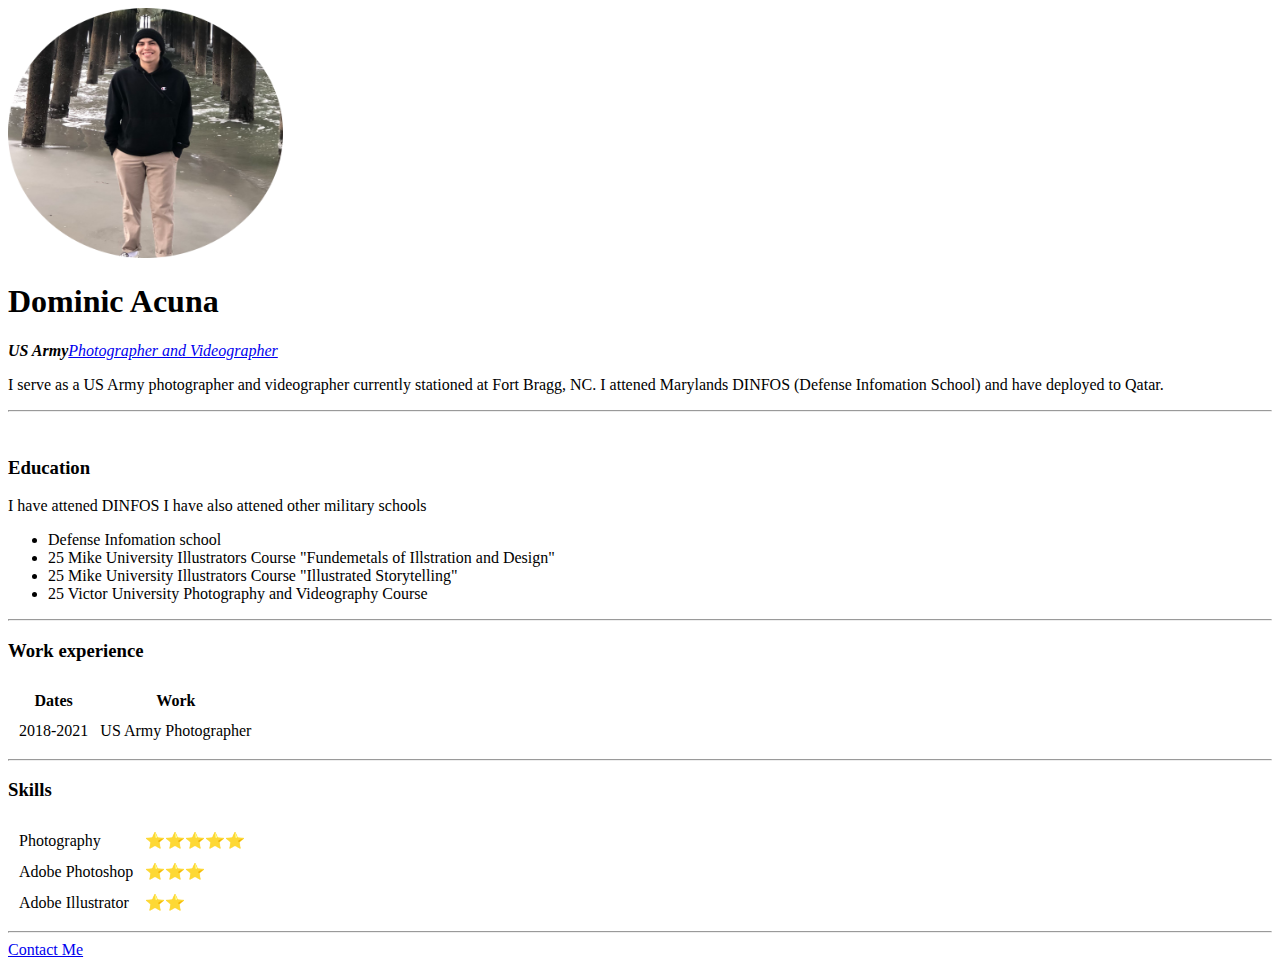
==== index.html @ 1092c1fd "added initial cv website files" ====
<!DOCTYPE html>
<html lang="en" dir="ltr">

<head>
  <meta charset="utf-8">
  <title>Dominics Personal site</title>
</head>

<body>
  <img src="Dominic.png" width="275" height="250" alt="">
  <h1>Dominic Acuna</h1>
  <p><em><strong>US Army</strong><a href="https://neatcontents.com/">Photographer and Videographer</a></em></p>
  <p>I serve as a US Army photographer and videographer currently stationed at Fort Bragg, NC. I attened Marylands DINFOS (Defense Infomation School) and have deployed to Qatar.</p>
  <hr>
  <br />
  <h3>Education</h3>
  <p>I have attened DINFOS
    I have also attened other military schools
  <ul>
    <li>Defense Infomation school</li>
    <li> 25 Mike University Illustrators Course "Fundemetals of Illstration and Design"</li>
    <li>25 Mike University Illustrators Course "Illustrated Storytelling"</li>
    <li>25 Victor University Photography and Videography Course</li>
  </ul>
  <hr>
<h3>Work experience</h3>

<table cellspacing="10">
  <tr>
    <th>Dates</th>
    <th>Work</th>
  </tr>
  <tr>
    <td>2018-2021</td>
    <td>US Army Photographer</td>
  </tr>
</table>
<hr>
<h3>Skills</h3>
<table cellspacing="10">
  <tr>
    <td>Photography</td>
    <td>⭐⭐⭐⭐⭐</td>
  </tr>
  <tr>
    <td>Adobe Photoshop</td>
    <td>⭐⭐⭐</td>
  </tr>
  <tr>
    <td>Adobe Illustrator</td>
    <td>⭐⭐</td>
  </tr>
</table>
<hr>
  <a href="Contact.html">Contact Me</a>
</body>
</html>
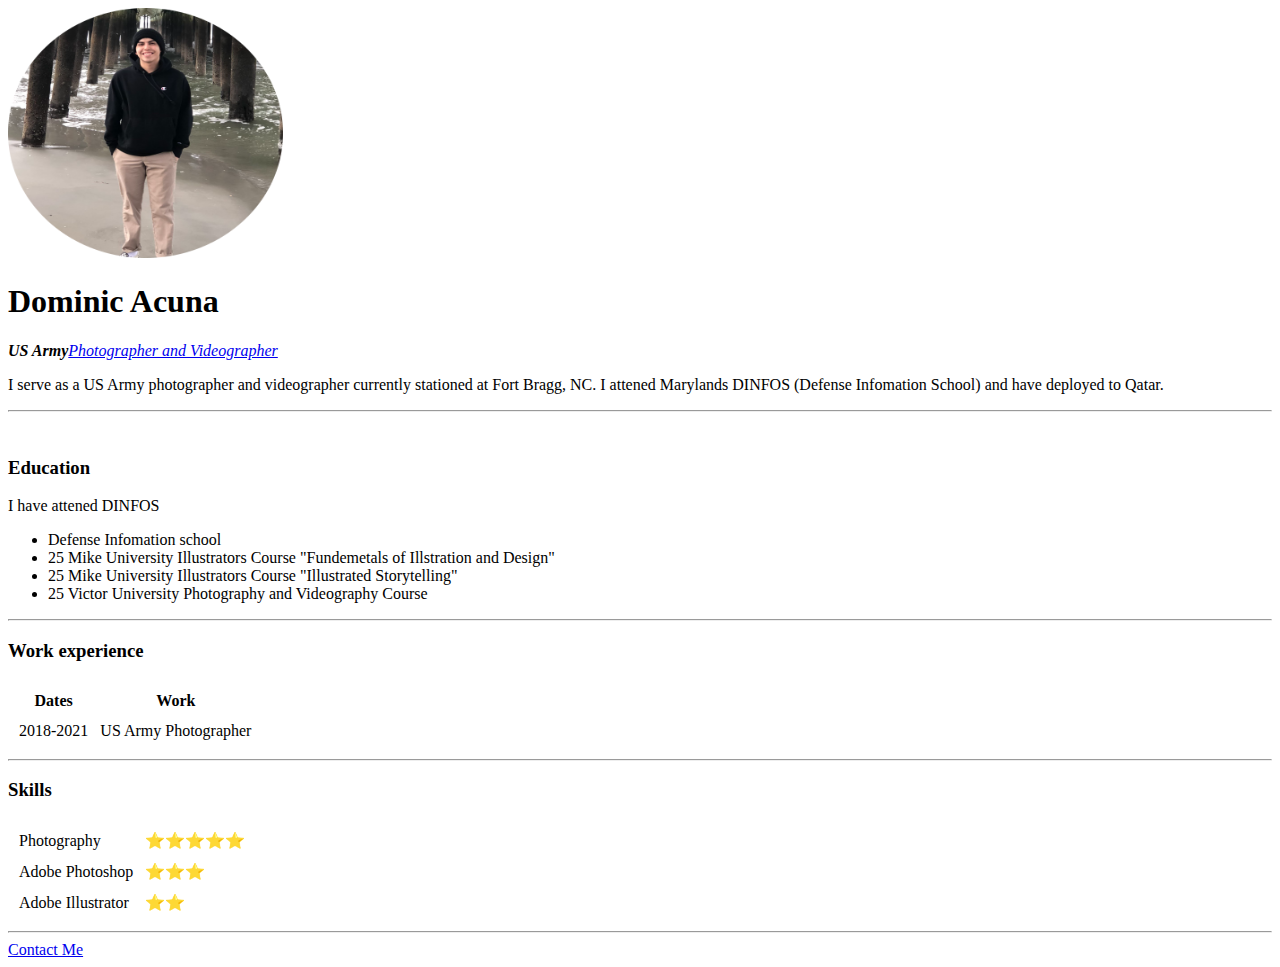
==== commit 0a3fface: "Add files via upload" ====
--- a/index.html
+++ b/index.html
@@ -4,6 +4,8 @@
 <head>
   <meta charset="utf-8">
   <title>Dominics Personal site</title>
+<link rel="stylesheet" href="css/styles.css">
+
 </head>
 
 <body>
@@ -15,7 +17,7 @@
   <br />
   <h3>Education</h3>
   <p>I have attened DINFOS
-    I have also attened other military schools
+
   <ul>
     <li>Defense Infomation school</li>
     <li> 25 Mike University Illustrators Course "Fundemetals of Illstration and Design"</li>
@@ -23,35 +25,35 @@
     <li>25 Victor University Photography and Videography Course</li>
   </ul>
   <hr>
-<h3>Work experience</h3>
-
-<table cellspacing="10">
-  <tr>
-    <th>Dates</th>
-    <th>Work</th>
-  </tr>
-  <tr>
-    <td>2018-2021</td>
-    <td>US Army Photographer</td>
-  </tr>
-</table>
-<hr>
-<h3>Skills</h3>
-<table cellspacing="10">
-  <tr>
-    <td>Photography</td>
-    <td>⭐⭐⭐⭐⭐</td>
-  </tr>
-  <tr>
-    <td>Adobe Photoshop</td>
-    <td>⭐⭐⭐</td>
-  </tr>
-  <tr>
-    <td>Adobe Illustrator</td>
-    <td>⭐⭐</td>
-  </tr>
-</table>
-<hr>
+  <h3>Work experience</h3>
+  <table cellspacing="10">
+    <tr>
+      <th>Dates</th>
+      <th>Work</th>
+    </tr>
+    <tr>
+      <td>2018-2021</td>
+      <td>US Army Photographer</td>
+    </tr>
+  </table>
+  <hr>
+  <h3>Skills</h3>
+  <table cellspacing="10">
+    <tr>
+      <td>Photography</td>
+      <td>⭐⭐⭐⭐⭐</td>
+    </tr>
+    <tr>
+      <td>Adobe Photoshop</td>
+      <td>⭐⭐⭐</td>
+    </tr>
+    <tr>
+      <td>Adobe Illustrator</td>
+      <td>⭐⭐</td>
+    </tr>
+  </table>
+  <hr>
   <a href="Contact.html">Contact Me</a>
 </body>
+
 </html>
